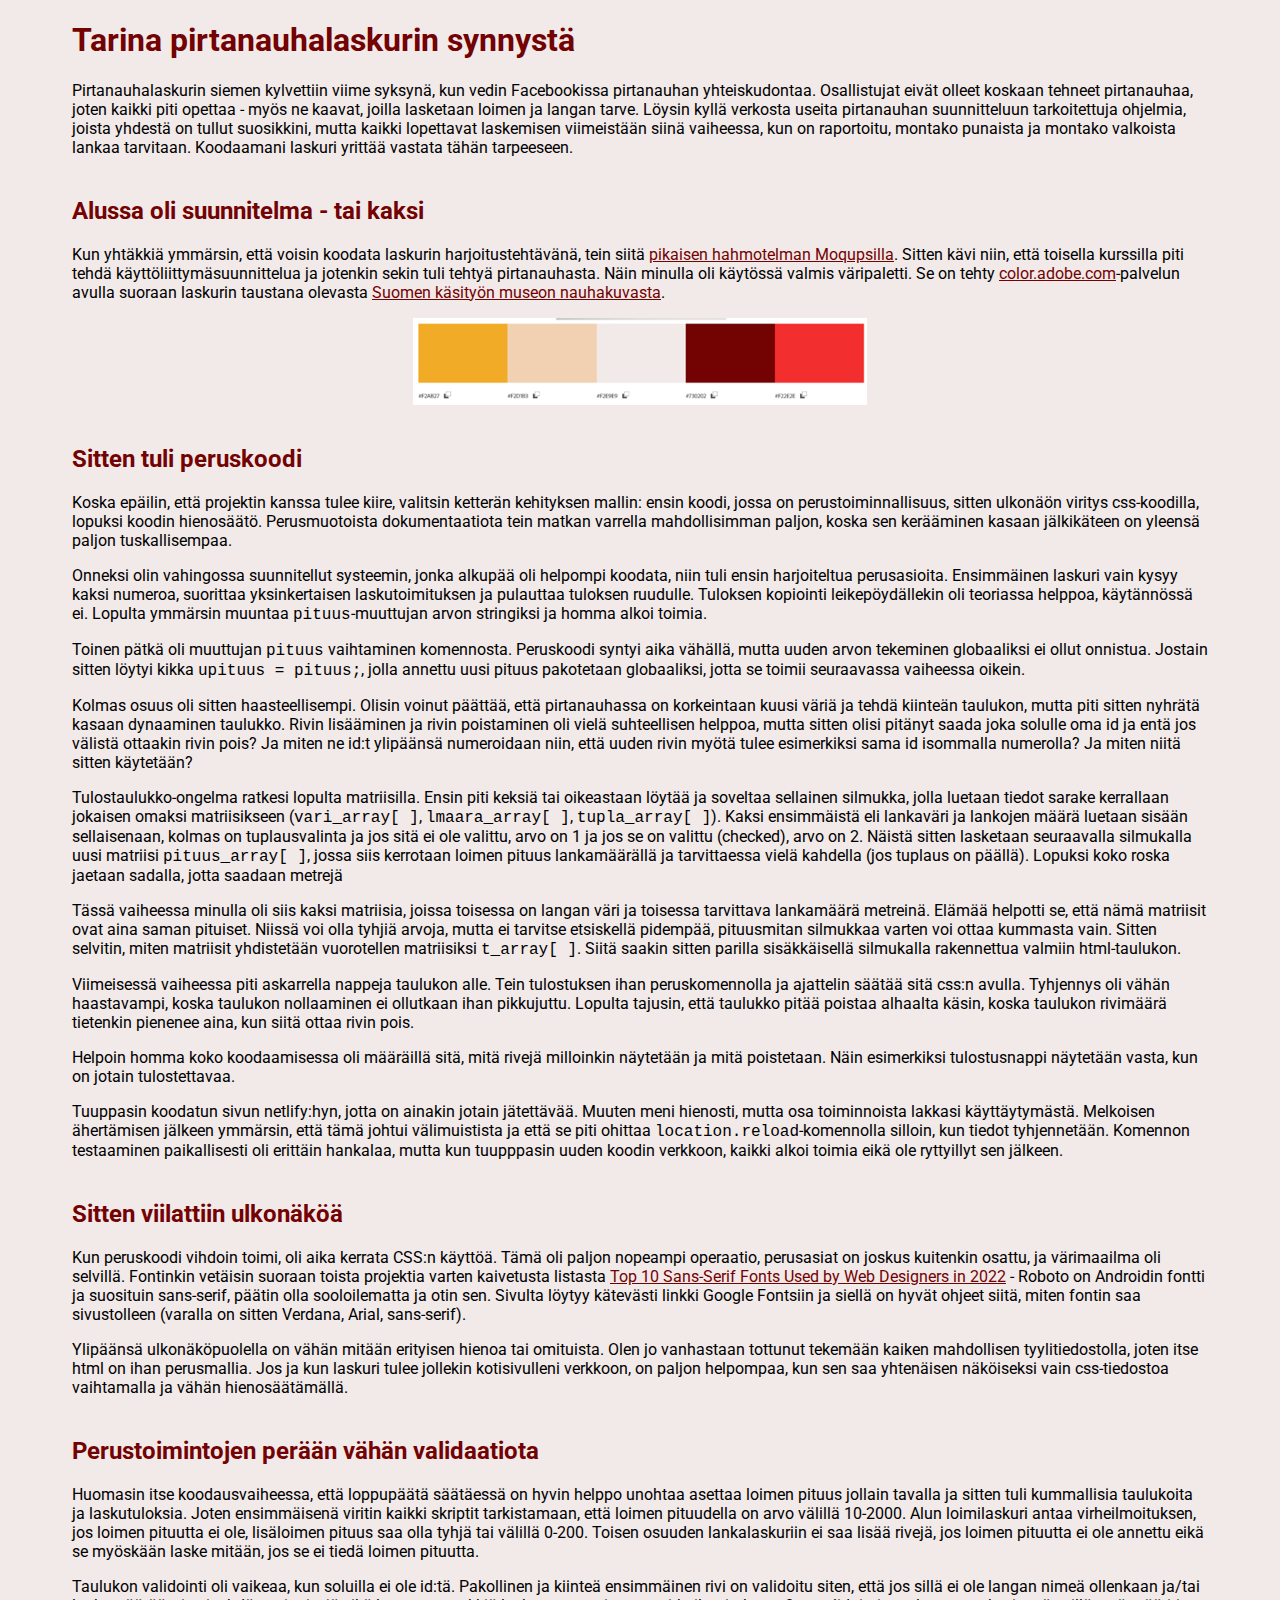
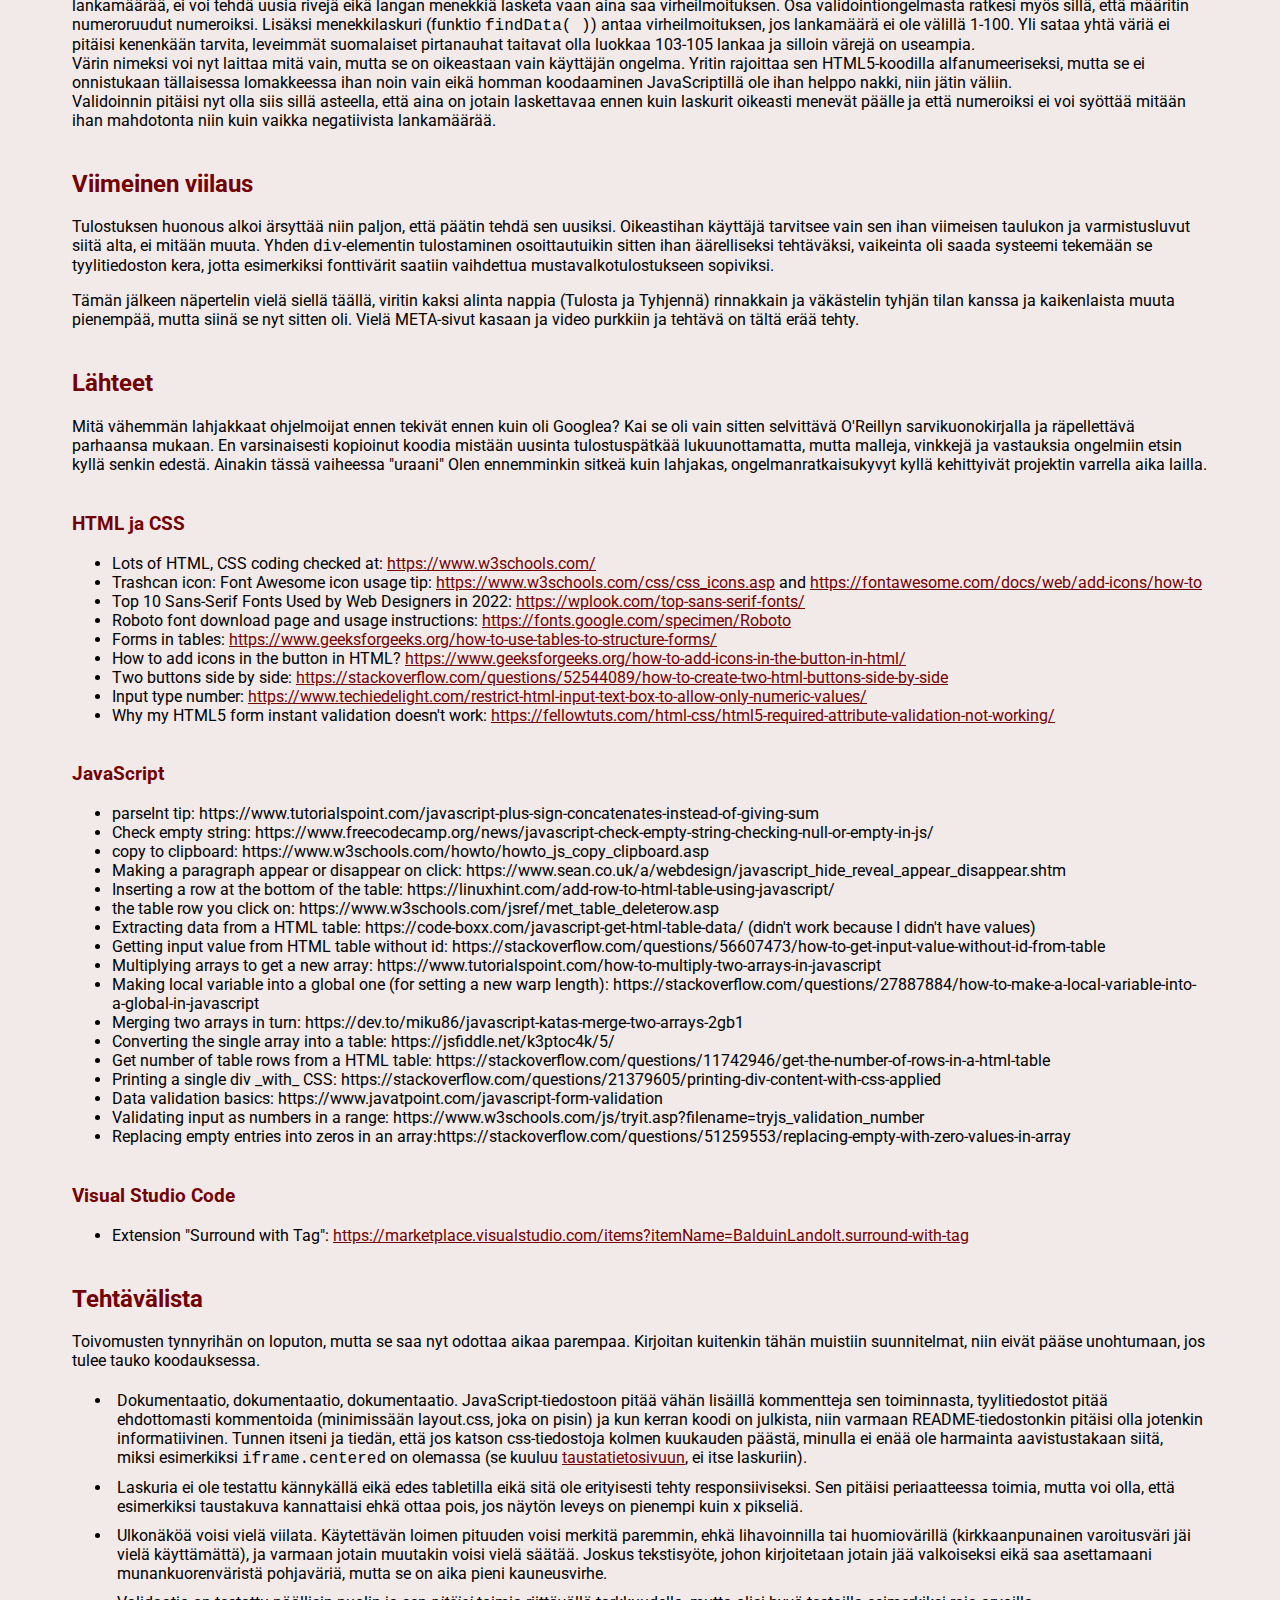
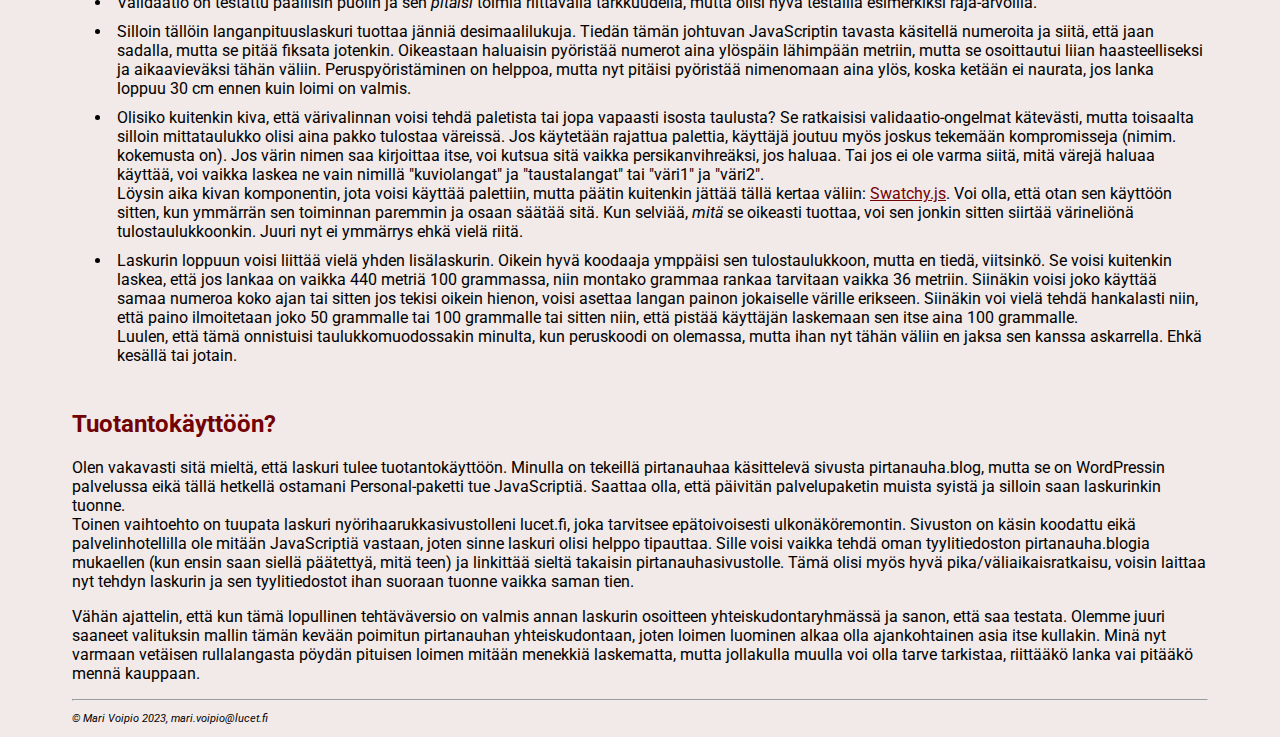
==== synty.html @ 3a5ac7ef "Documentation added, minor fixes here and there" ====
<!DOCTYPE html>
<html lang="en">
<head>
<meta charset="UTF-8">
<title>Tarina pirtanauhalaskurin synnystä</title>
<meta name="viewport" content="width=device-width,initial-scale=1">
<link rel="stylesheet" href="css/colors.css">
<link rel="stylesheet" href="css/layout.css">
<link rel="stylesheet" href="css/print.css">
<link rel="preconnect" href="https://fonts.googleapis.com">
<link rel="preconnect" href="https://fonts.gstatic.com" crossorigin>
<link href="https://fonts.googleapis.com/css2?family=Roboto&display=swap" rel="stylesheet">
</head>

<body class="muusivu">

<h1>Tarina pirtanauhalaskurin synnystä</h1>

<p>Pirtanauhalaskurin siemen kylvettiin viime syksynä, kun vedin Facebookissa pirtanauhan yhteiskudontaa. Osallistujat eivät olleet
    koskaan tehneet pirtanauhaa, joten kaikki piti opettaa - myös ne kaavat, joilla lasketaan loimen ja langan tarve. Löysin kyllä verkosta
    useita pirtanauhan suunnitteluun tarkoitettuja ohjelmia, joista yhdestä on tullut suosikkini, mutta kaikki lopettavat laskemisen
    viimeistään siinä vaiheessa, kun on raportoitu, montako punaista ja montako valkoista lankaa tarvitaan. Koodaamani laskuri
    yrittää vastata tähän tarpeeseen.
</p>

<h2>Alussa oli suunnitelma - tai kaksi</h2>

<p>Kun yhtäkkiä ymmärsin, että voisin koodata laskurin harjoitustehtävänä, tein siitä
    <a class="red" href="https://app.moqups.com/10mpBBxg7UHpGiMu8z07xEqDceaHoq5v/view/page/aa209b512">pikaisen hahmotelman Moqupsilla</a>.
Sitten kävi niin, että toisella kurssilla piti tehdä käyttöliittymäsuunnittelua ja jotenkin sekin tuli tehtyä pirtanauhasta. Näin minulla
oli käytössä valmis väripaletti. Se on tehty <a class="red" target="_blank" href="https://color.adobe.com/create/image">color.adobe.com</a>-palvelun avulla suoraan
laskurin taustana olevasta <a class="red" target="_blank" href="https://www.finna.fi/Record/skm.158567390330000">Suomen käsityön museon nauhakuvasta</a>.</p>

<img class="centered" src="img/palette.png">

<h2>Sitten tuli peruskoodi</h2>

<p>Koska epäilin, että projektin kanssa tulee kiire, valitsin ketterän kehityksen mallin: ensin koodi, jossa on perustoiminnallisuus,
    sitten ulkonäön viritys css-koodilla, lopuksi koodin hienosäätö. Perusmuotoista dokumentaatiota tein matkan varrella mahdollisimman paljon,
    koska sen kerääminen kasaan jälkikäteen on yleensä paljon tuskallisempaa.
</p>

<p>Onneksi olin vahingossa suunnitellut systeemin, jonka alkupää oli helpompi koodata, niin tuli ensin harjoiteltua perusasioita.
    Ensimmäinen laskuri vain kysyy kaksi numeroa, suorittaa yksinkertaisen laskutoimituksen ja pulauttaa tuloksen ruudulle. Tuloksen kopiointi
    leikepöydällekin oli teoriassa helppoa, käytännössä ei. Lopulta ymmärsin muuntaa <span class="monospace">pituus</span>-muuttujan arvon stringiksi ja homma alkoi toimia.
</p>

<p>Toinen pätkä oli muuttujan <span class="monospace">pituus</span> vaihtaminen komennosta. Peruskoodi syntyi aika vähällä, mutta uuden arvon tekeminen
globaaliksi ei ollut onnistua. Jostain sitten löytyi kikka <span class="monospace">upituus = pituus;</span>, jolla annettu uusi pituus pakotetaan globaaliksi,
jotta se toimii seuraavassa vaiheessa oikein.</p>

<p>Kolmas osuus oli sitten haasteellisempi. Olisin voinut päättää, että pirtanauhassa on korkeintaan kuusi väriä ja tehdä kiinteän taulukon,
    mutta piti sitten nyhrätä kasaan dynaaminen taulukko. Rivin lisääminen ja rivin poistaminen oli vielä suhteellisen helppoa,
    mutta sitten olisi pitänyt saada joka solulle oma id ja entä jos välistä ottaakin rivin pois? Ja miten ne id:t ylipäänsä numeroidaan
    niin, että uuden rivin myötä tulee esimerkiksi sama id isommalla numerolla? Ja miten niitä sitten käytetään?
</p>

<p>Tulostaulukko-ongelma ratkesi lopulta matriisilla. Ensin piti keksiä tai oikeastaan löytää ja soveltaa sellainen silmukka, jolla
    luetaan tiedot sarake kerrallaan jokaisen omaksi matriisikseen (<span class="monospace">vari_array[ ]</span>,
    <span class="monospace">lmaara_array[ ]</span>, <span class="monospace">tupla_array[ ]</span>). Kaksi ensimmäistä eli
    lankaväri ja lankojen määrä luetaan sisään sellaisenaan, kolmas on tuplausvalinta ja jos sitä ei ole valittu, arvo on 1 ja jos se on
    valittu (checked), arvo on 2. Näistä sitten lasketaan seuraavalla silmukalla uusi matriisi
    <span class="monospace">pituus_array[ ]</span>, jossa siis kerrotaan loimen
    pituus lankamäärällä ja tarvittaessa vielä kahdella (jos tuplaus on päällä). Lopuksi koko roska jaetaan sadalla, jotta saadaan metrejä
</p>

<p>Tässä vaiheessa minulla oli siis kaksi matriisia, joissa toisessa on langan väri ja toisessa tarvittava lankamäärä metreinä. Elämää
    helpotti se, että nämä matriisit ovat aina saman pituiset. Niissä voi olla tyhjiä arvoja, mutta ei tarvitse etsiskellä pidempää,
    pituusmitan silmukkaa varten voi ottaa kummasta vain. Sitten selvitin, miten matriisit yhdistetään vuorotellen matriisiksi
    <span class="monospace">t_array[ ]</span>.
    Siitä saakin sitten parilla sisäkkäisellä silmukalla rakennettua valmiin html-taulukon.
</p>

<p>Viimeisessä vaiheessa piti askarrella nappeja taulukon alle. Tein tulostuksen ihan peruskomennolla ja ajattelin säätää sitä css:n avulla.
    Tyhjennys oli vähän haastavampi, koska taulukon nollaaminen ei ollutkaan ihan pikkujuttu. Lopulta tajusin, että taulukko pitää
    poistaa alhaalta käsin, koska taulukon rivimäärä tietenkin pienenee aina, kun siitä ottaa rivin pois.
</p>

<p>Helpoin homma koko koodaamisessa oli määräillä sitä, mitä rivejä milloinkin näytetään ja mitä poistetaan. Näin esimerkiksi tulostusnappi
    näytetään vasta, kun on jotain tulostettavaa.
</p>

<p>Tuuppasin koodatun sivun netlify:hyn, jotta on ainakin jotain jätettävää. Muuten meni hienosti, mutta osa toiminnoista lakkasi 
    käyttäytymästä. Melkoisen ähertämisen jälkeen ymmärsin, että tämä johtui välimuistista ja että se piti ohittaa <span class="monospace">location.reload</span>-komennolla
    silloin, kun tiedot tyhjennetään. Komennon testaaminen paikallisesti oli erittäin hankalaa, mutta kun tuupppasin uuden koodin
    verkkoon, kaikki alkoi toimia eikä ole ryttyillyt sen jälkeen.
</p>


<h2>Sitten viilattiin ulkonäköä</h2>

<p>Kun peruskoodi vihdoin toimi, oli aika kerrata CSS:n käyttöä. Tämä oli paljon nopeampi operaatio, perusasiat on joskus 
    kuitenkin osattu, ja värimaailma oli selvillä. Fontinkin vetäisin suoraan toista projektia varten kaivetusta listasta <a class="red"
    target="_blank" href="https://wplook.com/top-sans-serif-fonts/">Top 10 Sans-Serif Fonts Used by Web Designers in 2022</a> - Roboto
    on Androidin fontti ja suosituin sans-serif, päätin olla sooloilematta ja otin sen. Sivulta löytyy kätevästi linkki Google Fontsiin 
    ja siellä on hyvät ohjeet siitä, miten fontin saa sivustolleen (varalla on sitten Verdana, Arial, sans-serif). 
</p>

<p>Ylipäänsä ulkonäköpuolella on vähän mitään erityisen hienoa tai omituista. Olen jo vanhastaan tottunut tekemään kaiken mahdollisen 
    tyylitiedostolla, joten itse html on ihan perusmallia. Jos ja kun laskuri tulee jollekin kotisivulleni verkkoon, on paljon helpompaa, 
    kun sen saa yhtenäisen näköiseksi vain css-tiedostoa vaihtamalla ja vähän hienosäätämällä.
</p>


<h2>Perustoimintojen perään vähän validaatiota</h2>

<p>Huomasin itse koodausvaiheessa, että loppupäätä säätäessä on hyvin helppo unohtaa asettaa loimen pituus jollain tavalla ja sitten
    tuli kummallisia taulukoita ja laskutuloksia. Joten ensimmäisenä viritin kaikki skriptit tarkistamaan, että loimen pituudella on 
    arvo välillä 10-2000. Alun loimilaskuri antaa virheilmoituksen, jos loimen pituutta ei ole, lisäloimen pituus saa olla tyhjä tai välillä 
    0-200. Toisen osuuden lankalaskuriin ei saa lisää rivejä, jos loimen pituutta ei ole annettu eikä se myöskään laske mitään, jos 
    se ei tiedä loimen pituutta.
</p>

<p>Taulukon validointi oli vaikeaa, kun soluilla ei ole id:tä. Pakollinen ja kiinteä ensimmäinen rivi on validoitu siten, että jos 
    sillä ei ole langan nimeä ollenkaan ja/tai lankamäärää, ei voi tehdä uusia rivejä eikä langan menekkiä lasketa vaan aina saa 
    virheilmoituksen. Osa validointiongelmasta ratkesi myös sillä, että määritin numeroruudut numeroiksi. Lisäksi menekkilaskuri 
    (funktio <span class="monospace">findData( )</span>) antaa virheilmoituksen, jos lankamäärä ei ole välillä 1-100. Yli sataa yhtä 
    väriä ei pitäisi kenenkään tarvita, leveimmät suomalaiset pirtanauhat taitavat olla luokkaa 103-105 lankaa ja silloin värejä 
    on useampia.<br> 
    Värin nimeksi voi nyt laittaa mitä vain, mutta se on oikeastaan vain käyttäjän ongelma. Yritin rajoittaa sen HTML5-koodilla 
    alfanumeeriseksi, mutta se ei onnistukaan tällaisessa lomakkeessa ihan noin vain eikä homman koodaaminen JavaScriptillä ole ihan 
    helppo nakki, niin jätin väliin.<br>
    Validoinnin pitäisi nyt olla siis sillä asteella, että aina on jotain laskettavaa ennen kuin laskurit oikeasti menevät päälle ja 
    että numeroiksi ei voi syöttää mitään ihan mahdotonta niin kuin vaikka negatiivista lankamäärää.
</p>

<h2>Viimeinen viilaus</h2>

<p>Tulostuksen huonous alkoi ärsyttää niin paljon, että päätin tehdä sen uusiksi. Oikeastihan käyttäjä tarvitsee vain sen ihan viimeisen 
    taulukon ja varmistusluvut siitä alta, ei mitään muuta. Yhden <span class="monospace">div</span>-elementin tulostaminen osoittautuikin 
    sitten ihan äärelliseksi tehtäväksi, vaikeinta oli saada systeemi tekemään se tyylitiedoston kera, jotta esimerkiksi fonttivärit 
    saatiin vaihdettua mustavalkotulostukseen sopiviksi.
</p>

<p>Tämän jälkeen näpertelin vielä siellä täällä, viritin kaksi alinta nappia (Tulosta ja Tyhjennä) rinnakkain ja väkästelin tyhjän 
    tilan kanssa ja kaikenlaista muuta pienempää, mutta siinä se nyt sitten oli. Vielä META-sivut kasaan ja video purkkiin ja tehtävä 
    on tältä erää tehty.
</p>


<h2>Lähteet</h2>

<p>Mitä vähemmän lahjakkaat ohjelmoijat ennen tekivät ennen kuin oli Googlea? Kai se oli vain sitten selvittävä O'Reillyn sarvikuonokirjalla
    ja räpellettävä parhaansa mukaan. En varsinaisesti kopioinut koodia mistään uusinta tulostuspätkää 
    lukuunottamatta, mutta malleja, vinkkejä ja vastauksia ongelmiin etsin kyllä senkin edestä. Ainakin tässä vaiheessa "uraani" Olen 
    ennemminkin sitkeä kuin lahjakas, ongelmanratkaisukyvyt kyllä kehittyivät projektin varrella aika lailla.
</p>

<h3>HTML ja CSS</h3>

<ul>
<li>Lots of HTML, CSS coding checked at: <a class="red" href="https://www.w3schools.com/">https://www.w3schools.com/</a></li>
<li>Trashcan icon: Font Awesome icon usage tip: <a class="red" href="https://www.w3schools.com/css/css_icons.asp">https://www.w3schools.com/css/css_icons.asp</a>
    and <a class="red" href="https://fontawesome.com/docs/web/add-icons/how-to">https://fontawesome.com/docs/web/add-icons/how-to</a></li>
<li>Top 10 Sans-Serif Fonts Used by Web Designers in 2022: <a class="red" href="https://wplook.com/top-sans-serif-fonts/">https://wplook.com/top-sans-serif-fonts/</a></li>
<li>Roboto font download page and usage instructions: <a class="red" href="https://fonts.google.com/specimen/Roboto">https://fonts.google.com/specimen/Roboto</a></li>
<li>Forms in tables: <a class="red" href="https://www.geeksforgeeks.org/how-to-use-tables-to-structure-forms/">https://www.geeksforgeeks.org/how-to-use-tables-to-structure-forms/</a></li>
<li>How to add icons in the button in HTML? <a class="red" href="https://www.geeksforgeeks.org/how-to-add-icons-in-the-button-in-html/">https://www.geeksforgeeks.org/how-to-add-icons-in-the-button-in-html/</a></li>
<li>Two buttons side by side: <a class="red" href="https://stackoverflow.com/questions/52544089/how-to-create-two-html-buttons-side-by-side">https://stackoverflow.com/questions/52544089/how-to-create-two-html-buttons-side-by-side</a></li>
<li>Input type number: <a class="red" href="https://www.techiedelight.com/restrict-html-input-text-box-to-allow-only-numeric-values/">https://www.techiedelight.com/restrict-html-input-text-box-to-allow-only-numeric-values/</a></li>
<li>Why my HTML5 form instant validation doesn't work: <a class="red" href="https://fellowtuts.com/html-css/html5-required-attribute-validation-not-working/">https://fellowtuts.com/html-css/html5-required-attribute-validation-not-working/</a></li>
</ul>

<h3>JavaScript</h3>

<ul>
    <li>parseInt tip: https://www.tutorialspoint.com/javascript-plus-sign-concatenates-instead-of-giving-sum</li>
    <li>Check empty string: https://www.freecodecamp.org/news/javascript-check-empty-string-checking-null-or-empty-in-js/</li>
    <li>copy to clipboard: https://www.w3schools.com/howto/howto_js_copy_clipboard.asp</li>
    <li>Making a paragraph appear or disappear on click: https://www.sean.co.uk/a/webdesign/javascript_hide_reveal_appear_disappear.shtm</li>
    <li>Inserting a row at the bottom of the table: https://linuxhint.com/add-row-to-html-table-using-javascript/</li>
    <li> the table row you click on: https://www.w3schools.com/jsref/met_table_deleterow.asp</li>
    <li>Extracting data from a HTML table: https://code-boxx.com/javascript-get-html-table-data/ (didn't work because I didn't have values)</li>
    <li>Getting input value from HTML table without id: https://stackoverflow.com/questions/56607473/how-to-get-input-value-without-id-from-table</li>
    <li>Multiplying arrays to get a new array: https://www.tutorialspoint.com/how-to-multiply-two-arrays-in-javascript</li>
    <li>Making local variable into a global one (for setting a new warp length): https://stackoverflow.com/questions/27887884/how-to-make-a-local-variable-into-a-global-in-javascript</li>
    <li>Merging two arrays in turn: https://dev.to/miku86/javascript-katas-merge-two-arrays-2gb1</li>
    <li>Converting the single array into a table: https://jsfiddle.net/k3ptoc4k/5/</li>
    <li>Get number of table rows from a HTML table: https://stackoverflow.com/questions/11742946/get-the-number-of-rows-in-a-html-table</li>
    <li>Printing a single div _with_ CSS: https://stackoverflow.com/questions/21379605/printing-div-content-with-css-applied</li>
    <li>Data validation basics: https://www.javatpoint.com/javascript-form-validation</li>
    <li>Validating input as numbers in a range: https://www.w3schools.com/js/tryit.asp?filename=tryjs_validation_number</li>
    <li>Replacing empty entries into zeros in an array:https://stackoverflow.com/questions/51259553/replacing-empty-with-zero-values-in-array</li>
</ul>

<h3>Visual Studio Code</h3>

<ul><li>Extension "Surround with Tag": <a class="red" href="https://marketplace.visualstudio.com/items?itemName=BalduinLandolt.surround-with-tag">https://marketplace.visualstudio.com/items?itemName=BalduinLandolt.surround-with-tag</a></li></ul>

<h2>Tehtävälista</h2>

<p>Toivomusten tynnyrihän on loputon, mutta se saa nyt odottaa aikaa parempaa. Kirjoitan kuitenkin tähän muistiin suunnitelmat, niin 
    eivät pääse unohtumaan, jos tulee tauko koodauksessa.
</p>

<ul id="todo">

    <li>Dokumentaatio, dokumentaatio, dokumentaatio. JavaScript-tiedostoon pitää vähän lisäillä kommentteja sen toiminnasta, 
        tyylitiedostot pitää ehdottomasti kommentoida (minimissään layout.css, joka on pisin) ja kun kerran koodi on julkista, niin 
        varmaan README-tiedostonkin pitäisi olla jotenkin informatiivinen. Tunnen itseni ja tiedän, että jos katson css-tiedostoja 
        kolmen kuukauden päästä, minulla ei enää ole harmainta aavistustakaan siitä, miksi esimerkiksi
        <span class="monospace">iframe.centered</span> on olemassa (se kuuluu <a class="red" href="pirtanauha.html">taustatietosivuun</a>, ei
        itse laskuriin).
    </li>

    <li>Laskuria ei ole testattu kännykällä eikä edes tabletilla eikä sitä ole erityisesti tehty responsiiviseksi. Sen pitäisi periaatteessa toimia, mutta voi olla, että esimerkiksi
    taustakuva kannattaisi ehkä ottaa pois, jos näytön leveys on pienempi kuin x pikseliä.</li>

    <li>Ulkonäköä voisi vielä viilata. Käytettävän loimen pituuden voisi merkitä paremmin, ehkä lihavoinnilla tai huomiovärillä
        (kirkkaanpunainen varoitusväri jäi vielä käyttämättä), ja varmaan jotain muutakin voisi vielä säätää. Joskus tekstisyöte,
        johon kirjoitetaan jotain jää valkoiseksi eikä saa asettamaani munankuorenväristä pohjaväriä, mutta se on aika pieni
        kauneusvirhe.
    </li>
    
    <li>Validaatio on testattu päällisin puolin ja sen <em>pitäisi</em> toimia riittävällä tarkkuudella, mutta olisi hyvä testailla
    esimerkiksi raja-arvoilla.</li>

    <li>Silloin tällöin langanpituuslaskuri tuottaa jänniä desimaalilukuja. Tiedän tämän johtuvan JavaScriptin tavasta käsitellä numeroita ja siitä, että jaan
        sadalla, mutta se pitää fiksata jotenkin. Oikeastaan haluaisin pyöristää numerot aina ylöspäin lähimpään metriin, mutta se
        osoittautui liian haasteelliseksi ja aikaavieväksi tähän väliin. Peruspyöristäminen on helppoa, mutta nyt pitäisi pyöristää 
        nimenomaan aina ylös, koska ketään ei naurata, jos lanka loppuu 30 cm ennen kuin loimi on valmis.
    </li>

    <li>Olisiko kuitenkin kiva, että värivalinnan voisi tehdä paletista tai jopa vapaasti isosta taulusta? Se ratkaisisi validaatio-ongelmat kätevästi, mutta
        toisaalta silloin mittataulukko olisi aina pakko tulostaa väreissä. Jos käytetään rajattua palettia, käyttäjä joutuu myös joskus
        tekemään kompromisseja (nimim. kokemusta on). Jos värin nimen saa kirjoittaa itse, voi kutsua sitä vaikka persikanvihreäksi, jos haluaa.
        Tai jos ei ole varma siitä, mitä värejä haluaa käyttää, voi vaikka laskea ne vain nimillä "kuviolangat" ja "taustalangat" tai "väri1"
        ja "väri2".<br>
        Löysin aika kivan komponentin, jota voisi käyttää palettiin, mutta päätin kuitenkin jättää tällä kertaa väliin:
        <a class="red" target="_blank" href="https://www.cssscript.com/swatch-color-picker/">Swatchy.js</a>. Voi olla, että
        otan sen käyttöön sitten, kun ymmärrän sen toiminnan paremmin ja osaan säätää sitä. Kun selviää, <em>mitä</em> se oikeasti
        tuottaa, voi sen jonkin sitten siirtää värineliönä tulostaulukkoonkin. Juuri nyt ei ymmärrys ehkä vielä riitä.
    </li>

    <li>Laskurin loppuun voisi liittää vielä yhden lisälaskurin. Oikein hyvä koodaaja ymppäisi sen tulostaulukkoon, mutta en tiedä,
        viitsinkö. Se voisi kuitenkin laskea, että jos lankaa on vaikka 440 metriä 100 grammassa, niin montako grammaa rankaa tarvitaan 
        vaikka 36 metriin. Siinäkin voisi joko käyttää samaa numeroa koko ajan tai sitten jos tekisi oikein hienon, voisi asettaa 
        langan painon jokaiselle värille erikseen. Siinäkin voi vielä tehdä hankalasti niin, että paino ilmoitetaan joko 50 grammalle tai 
        100 grammalle tai sitten niin, että pistää käyttäjän laskemaan sen itse aina 100 grammalle.<br>
        Luulen, että tämä onnistuisi taulukkomuodossakin minulta, kun peruskoodi on olemassa, mutta ihan nyt tähän väliin en jaksa sen 
        kanssa askarrella. Ehkä kesällä tai jotain.
    </li>

</ul>


<h2>Tuotantokäyttöön?</h2>

<p>Olen vakavasti sitä mieltä, että laskuri tulee tuotantokäyttöön. Minulla on tekeillä pirtanauhaa käsittelevä sivusta pirtanauha.blog,
    mutta se on WordPressin palvelussa eikä tällä hetkellä ostamani Personal-paketti tue JavaScriptiä. Saattaa olla, että päivitän 
    palvelupaketin muista syistä ja silloin saan laskurinkin tuonne.<br>
    Toinen vaihtoehto on tuupata laskuri nyörihaarukkasivustolleni lucet.fi, joka tarvitsee epätoivoisesti ulkonäköremontin. Sivuston 
    on käsin koodattu eikä palvelinhotellilla ole mitään JavaScriptiä vastaan, joten sinne laskuri olisi helppo tipauttaa. Sille voisi 
    vaikka tehdä oman tyylitiedoston pirtanauha.blogia mukaellen (kun ensin saan siellä päätettyä, mitä teen) ja linkittää sieltä 
    takaisin pirtanauhasivustolle. Tämä olisi myös hyvä pika/väliaikaisratkaisu, voisin laittaa nyt tehdyn laskurin ja sen tyylitiedostot 
    ihan suoraan tuonne vaikka saman tien.
</p>

<p>Vähän ajattelin, että kun tämä lopullinen tehtäväversio on valmis annan laskurin osoitteen yhteiskudontaryhmässä ja sanon, 
    että saa testata. Olemme juuri saaneet valituksin mallin tämän kevään poimitun pirtanauhan yhteiskudontaan, joten loimen 
    luominen alkaa olla ajankohtainen asia itse kullakin. Minä nyt varmaan vetäisen rullalangasta pöydän pituisen loimen mitään 
    menekkiä laskematta, mutta jollakulla muulla voi olla tarve tarkistaa, riittääkö lanka vai pitääkö mennä kauppaan.
</p>

<hr>

<p class="footer">&copy; Mari Voipio 2023, mari.voipio@lucet.fi</p>

    
</body>
</html>
---- css/colors.css ----
body.laskuri {
    background-image: url("taustakuva.png");
    background-color: #F2E9E9;
    background-size: cover;
    background-repeat: no-repeat;
   }

   body.muusivu {
    background-color: #F2E9E9;
   }


h1, h2, h3 {
    color: #730202;
}

button {
    background-color: #F2AB27;
    color: #730202;
    text-align: center;
    padding: 10px ;
    border-radius: 8px;
}

input {
    background-color: #F2E9E9;
}
---- css/layout.css ----
/* Fonts, Roboto from Google Fonts */
body {
    font-family: 'Roboto', 'Verdana', 'Arial', sans-serif;
    padding-left: 5%;
    padding-right: 5%;
    }
    
    h2, h3 {
        padding-top: 20px;
    }
    
    label {
        font-size: 80%;
    }
    
    .footer {
        font-size: 70%;
        font-style: italic;
    }
    
    a.undecorated{
        /*text-decoration: none; */
        color: black;
    }
    
    input {
        margin-top: 5px;
        margin-bottom: 10px;
    }
    
    input.number {
        width: 50px;
    }
    
    .bold {
        font-weight: bold;
    }
    
    .extrapad {
        padding-top: 20px;
    }

    .mbottom {
        margin-bottom: 30px;
    }


    
    th {
        text-align: left;
        font-weight: normal;
        font-style: italic;
    }
    
    #lomake th {
        font-size: 80%;
    }


    /* Smaller padding for trashcan button to diminish row height */
    button.trash {
        padding: 3px;
    }

    /* a bit unintuitive, but this makes the trashcan icon itself smaller */
    i {
        font-size: 80%;
    }
    
    #taulukko table {
        border: 1px solid;
        border-color: #730202;
    }
    
    #taulukko th {
        border: 1px solid;
        border-color: #730202;
        padding: 10px;
    }
    
    #taulukko td {
        border: 1px solid;
        border-color: #730202;
        padding: 10px;
    }

    .left{
        float:left;
        margin-bottom: 20px;
    }
    
    .right{
        float:left;
        margin-left: 5px; /* to put some space between this and the button on the left of it */
        margin-bottom: 20px;
    }

    hr {
        clear: both; /* to clear the float left by the bottom buttons */
    }


    img.centered {
        display: block;
        margin-left: auto;
        margin-right: auto;
        width: 40%;
      }


    
    figcaption {
        width: 300px;
        display: block;
        margin-left: auto;
        margin-right: auto;
        text-align: center;
    }
    

    iframe.centered {
        display: block;
        margin-left: auto;
        margin-right: auto;
      }

      a.red{
        /*text-decoration: none; */
        color: #730202;
    }

    a.noul{
        text-decoration: none;;
    }

    .monospace{
        font-family: 'Courier New', Courier, monospace;
    }

    #todo li {
        padding: 5px;
    }
---- css/print.css ----
/* Fonts, Roboto from Google Fonts */
body {
    font-family: 'Roboto', 'Verdana', 'Arial', sans-serif;
    padding-left: 5%;
    }
    
    h2 {
        padding-top: 20px;
    }
    
    label {
        font-size: 80%;
    }
    
    .footer {
        font-size: 70%;
        font-style: italic;
    }
    
    a:link.undecorated{
        /*text-decoration: none; */
        color: black;
    }
    
    input {
        margin-top: 5px;
        margin-bottom: 10px;
    }
    
    input.number {
        width: 50px;
    }
    
    .bold {
        font-weight: bold;
    }
    
    .extrapad {
        padding-top: 20px;
    }
    
    th {
        text-align: left;
        font-weight: normal;
        font-style: italic;
    }
    
    #lomake th {
        font-size: 80%;
    }
    
    #taulukko table {
        border: 1px solid;
        border-color: black;
        border-collapse: collapse;
    }
    
    #taulukko th {
        border: 1px solid;
        border-color: black;
        padding: 10px;
    }
    
    #taulukko td {
        border: 1px solid;
        border-color: black;
        padding: 10px;
    }
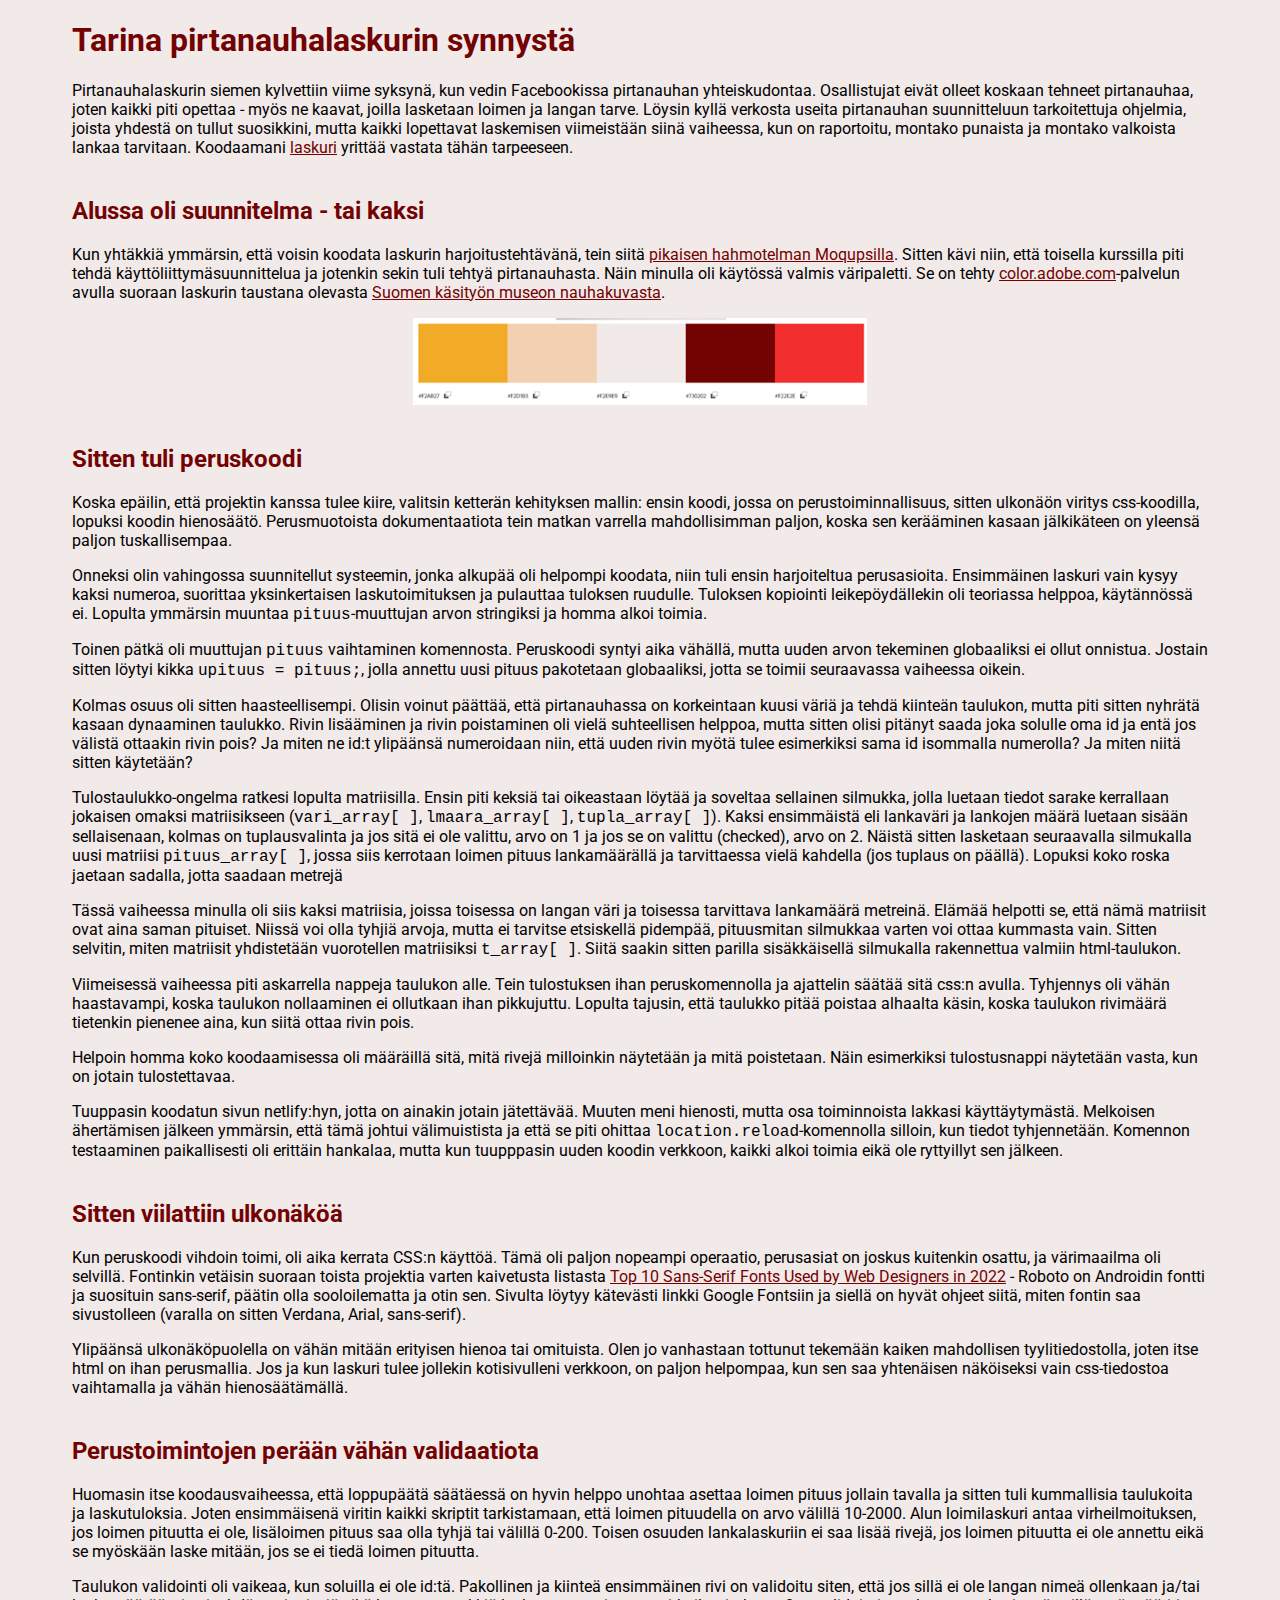
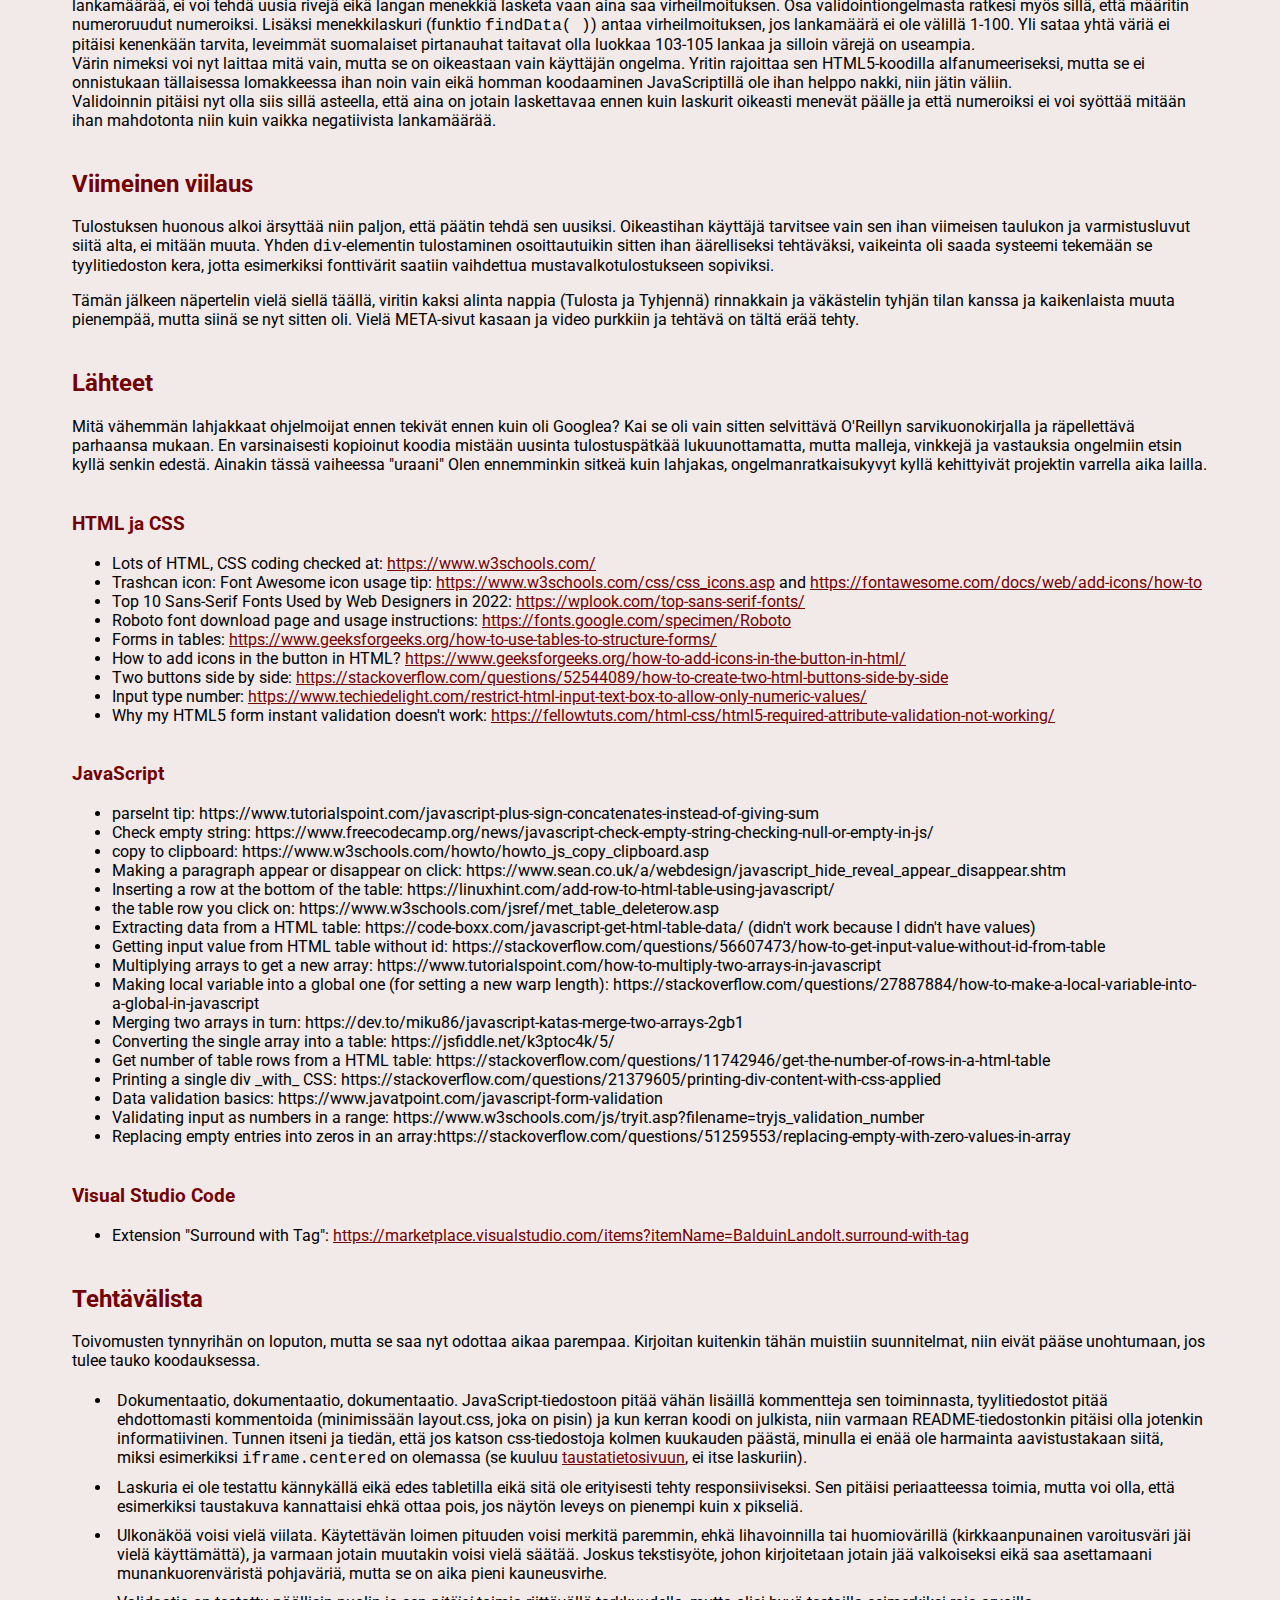
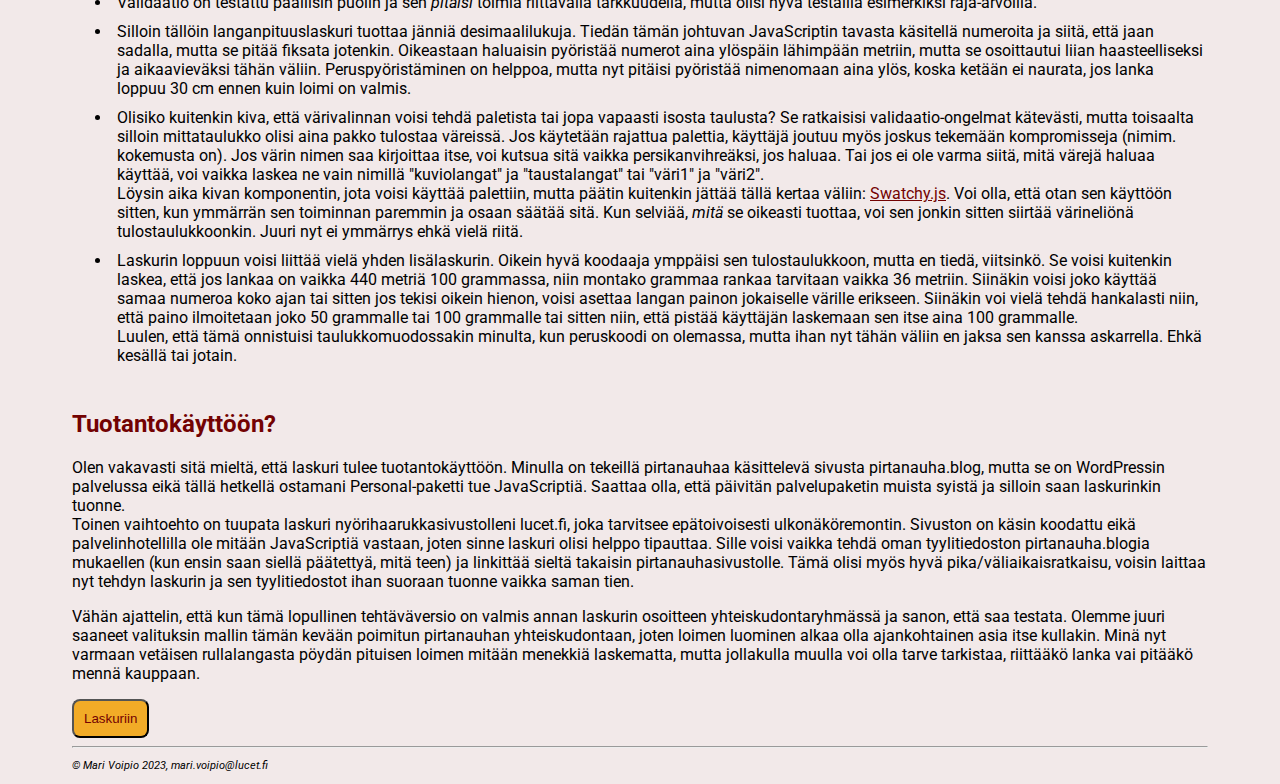
==== commit 7bede3f2: "Minor fix in docs, prettifying script" ====
--- a/synty.html
+++ b/synty.html
@@ -19,7 +19,7 @@
 <p>Pirtanauhalaskurin siemen kylvettiin viime syksynä, kun vedin Facebookissa pirtanauhan yhteiskudontaa. Osallistujat eivät olleet
     koskaan tehneet pirtanauhaa, joten kaikki piti opettaa - myös ne kaavat, joilla lasketaan loimen ja langan tarve. Löysin kyllä verkosta
     useita pirtanauhan suunnitteluun tarkoitettuja ohjelmia, joista yhdestä on tullut suosikkini, mutta kaikki lopettavat laskemisen
-    viimeistään siinä vaiheessa, kun on raportoitu, montako punaista ja montako valkoista lankaa tarvitaan. Koodaamani laskuri
+    viimeistään siinä vaiheessa, kun on raportoitu, montako punaista ja montako valkoista lankaa tarvitaan. Koodaamani <a class="red" href="./">laskuri</a>
     yrittää vastata tähän tarpeeseen.
 </p>
 
@@ -262,6 +262,9 @@
     menekkiä laskematta, mutta jollakulla muulla voi olla tarve tarkistaa, riittääkö lanka vai pitääkö mennä kauppaan.
 </p>
 
+
+<button><a class="red noul" href="./">Laskuriin</a></button>
+
 <hr>
 
 <p class="footer">&copy; Mari Voipio 2023, mari.voipio@lucet.fi</p>
